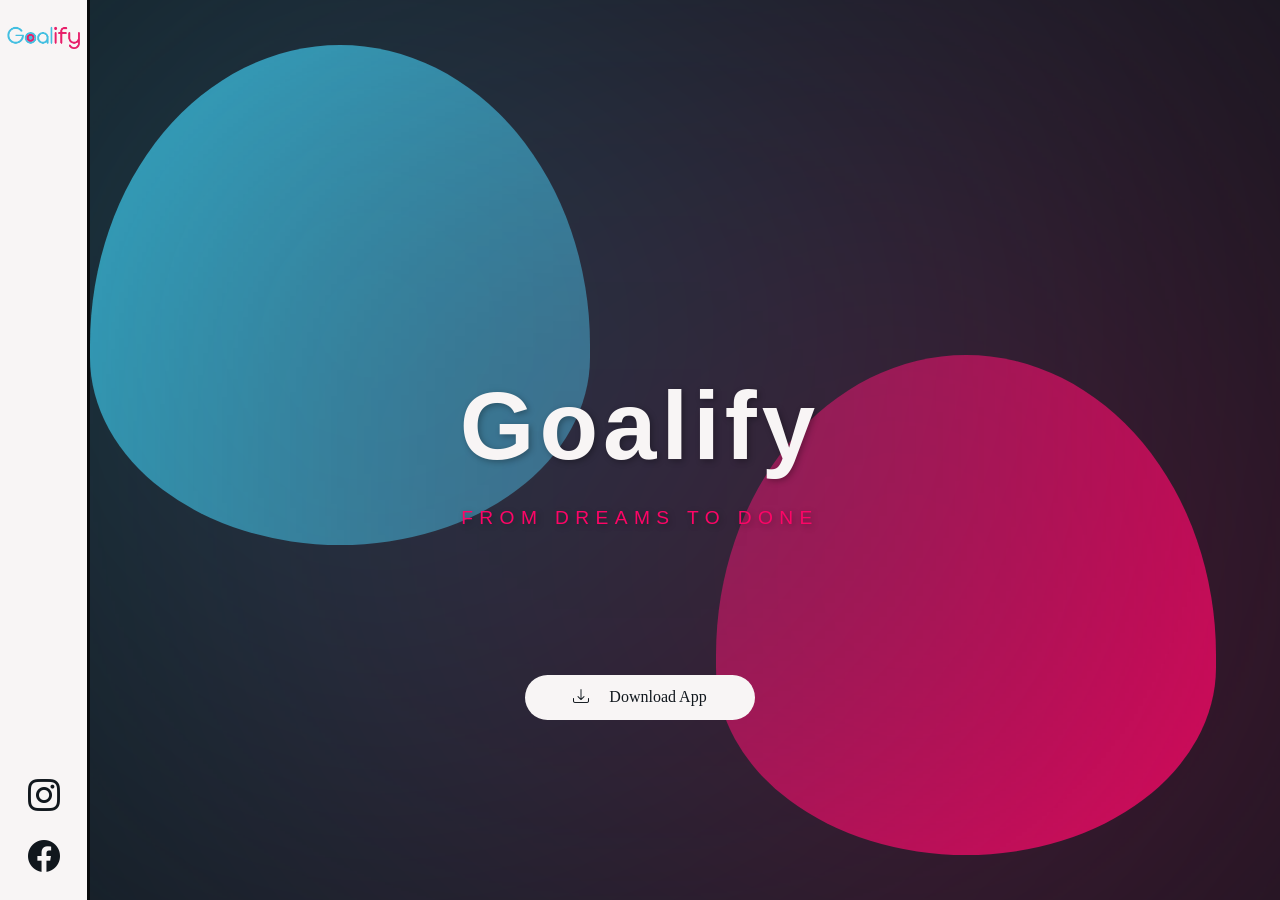
==== index.html @ 91bf8858 "first commit" ====
<!DOCTYPE html>
<html lang="en">

    <head>
        <meta charset="UTF-8">
        <meta name="viewport" content="width=device-width, initial-scale=1.0">
        <title>Goalify</title>

        <link rel="icon" href="assets/images/goalify.png" type="image/x-icon">
        <link rel="stylesheet" href="assets/css/root.css">
        <link rel="stylesheet" href="assets/css/carousel.css">
        <link rel="stylesheet" href="assets/css/custom.css">
        <link rel="stylesheet" href="assets/font/bootstrap-icons.css">
    </head>

    <body>

        <div class="sidebar">
            <i class="bi bi-layout-sidebar"></i>
            <div class="brand">
                <div class="brand-photo">
                    <img src="assets/images/goalify_.png" alt="">
                </div>
            </div>
            <div class="sm">
                <a href="https://www.instagram.com/hirwa.arakaza/" class="bi bi-instagram" title="Instagram"></a>
                <a href="https://www.facebook.com/arakaza.hirwa" class="bi bi-facebook" title="Facebook"></a>
            </div>
        </div>

        <div id="container-track" data-prev-percentage="0">
            <!-- presentation section -->
            <section class="section" id="pres-sect">
                <div class="fig_1"></div>
                <div class="fig_2"></div>
                <div class="blur-bg">
                    <div class="text-side">
                        <h1>Goalify</h1>
                        <p class="iam">From Dreams to Done</p>
                        <a href="assets/apk/Goalify 1.0.apk" class="download-btn"><i class="bi bi-download"></i> <span>Download App</span> </a>
                    </div>
                </div>
            </section>
            <!-- welcome section -->
            <section class="section" id="welcome-sect">
                <div class="text">
                    <p class="title">Welcome to</p>
                    <h1>Goal<span>ify</span></h1>
                    <p class="loc"></p>
                    <p class="desc">We're an award winning Bujumbura based digital agency, lovingly curating
                        Goalify for maximum impact. We help you to bring your goal from dreams to reality.</p>
                </div>
            </section>
            <!-- why section -->
            <section class="section" id="why-sect">
                <div class="text-side">
                    <p>Why</p>
                    <h1>Is <span>Best</span></h1>
                    <p class="desc">A wonderful serenity has taken possession of my entire soul, like these sweet
                        morning of spring which, I enjoy with my
                        whole heart.</p>
                </div>
                <div class="steps-container">
                    <div class="card" style="--clr:#f39f5a;">
                        <div class="box">
                            <div class="icon">
                                <div class="iconbox">
                                    <i class="bi bi-type"></i>
                                </div>
                            </div>
                            <div class="content">
                                <h3>Your Goal Name</h3>
                                <p>I focus on making designs that look good and are easy to use. <br>
                                    Understand the user's needs and gather inspiration. <br>
                                    User Testing: Get feedback to refine the design.
                                </p>
                            </div>
                        </div>
                    </div>
                    <div class="card" style="--clr:#ae445a;">
                        <div class="box">
                            <div class="icon">
                                <div class="iconbox">
                                    <i class="bi bi-star"></i>
                                </div>
                            </div>
                            <div class="content">
                                <h3>Prioritize</h3>
                                <p>
                                    I take designs and build them into working websites and apps.
                                    <br>Prepare the development environment and tools.
                                    Ensure everything works as expected across devices.
                                </p>
                            </div>
                        </div>
                    </div>
                    <div class="card" style="--clr: #451952;">
                        <div class="box">
                            <div class="icon">
                                <div class="iconbox">
                                    <i class="bi bi-grid"></i>
                                </div>
                            </div>
                            <div class="content">
                                <h3>Categorize</h3>
                                <p>I make sure everything works perfectly before we go live. <br>
                                    Check for any last-minute issues. <br>
                                    Make improvements based on user feedback.
                                </p>
                            </div>
                        </div>
                    </div>
                </div>
            </section>
            <!-- screenshots section -->
            <section class="section" id="screenshots">
                <div class="text-side">
                    <p>Previews</p>
                    <h1>Screenshots</h1>
                </div>
                <div class="carousel screenshots-carousel">
                    <div class="logos-slide">
                        <div class="img-block"><img src="assets/images/screen_2.png" alt=""></div>
                        <div class="img-block"><img src="assets/images/screen_1.png" alt=""></div>
                        <div class="img-block"><img src="assets/images/screen_add_new_goal.png" alt=""></div>
                        <div class="img-block"><img src="assets/images/screen_priority.png" alt=""></div>
                        <div class="img-block"><img src="assets/images/screen_category.png" alt=""></div>
                        <div class="img-block"><img src="assets/images/screen_.png" alt=""></div>
                        <div class="img-block"><img src="assets/images/screen_filter_by_priority.png" alt=""></div>
                        <div class="img-block"><img src="assets/images/screen_filter_by_priority_2.png" alt=""></div>
                    </div>
                    <div class="logos-slide">
                        <div class="img-block"><img src="assets/images/screen_2.png" alt=""></div>
                        <div class="img-block"><img src="assets/images/screen_1.png" alt=""></div>
                        <div class="img-block"><img src="assets/images/screen_add_new_goal.png" alt=""></div>
                        <div class="img-block"><img src="assets/images/screen_priority.png" alt=""></div>
                        <div class="img-block"><img src="assets/images/screen_category.png" alt=""></div>
                        <div class="img-block"><img src="assets/images/screen_.png" alt=""></div>
                        <div class="img-block"><img src="assets/images/screen_filter_by_priority.png" alt=""></div>
                        <div class="img-block"><img src="assets/images/screen_filter_by_priority_2.png" alt=""></div>
                    </div>
                </div>
            </section>
            <!-- selected work section
            <section class="section" id="selected-work-sect">
                <div class="text-side">
                    <p>Selected works</p>
                    <h1>Check My <span>Portfolio</span></h1>
                </div>
                <div class="projects-container">
                    <div class="card">
                        <div class="brand-logo">
                            <img src="assets/images/logo.png" alt="">
                        </div>
                        <div class="cardImg">
                            <img src="assets/images/utwatuzo_3.png" alt="">
                        </div>
                        <div class="tag">
                            <a class="button" href="https://utwatuzo-app.vercel.app/">
                                <i class="bi bi-globe"></i> Visit website <i class="bi bi-box-arrow-up-right"></i>
                            </a>
                        </div>
                        <div class="csh csh1"></div>
                        <div class="csh csh2"></div>
                        <div class="curve_one"></div>
                        <div class="curve_two"></div>
                    </div>
                    <div class="card">
                        <div class="brand-logo">
                            <img src="assets/images/iryubi.png" alt="">
                        </div>
                        <div class="cardImg">
                            <img src="assets/images/_iryubi.jpeg" alt="">
                        </div>
                        <div class="tag">
                            <a class="button close">
                                <i class="bi bi-globe"></i> Visit website<i class="bi bi-box-arrow-up-right"></i>
                            </a>
                        </div>
                        <div class="csh csh1"></div>
                        <div class="csh csh2"></div>
                        <div class="curve_one"></div>
                        <div class="curve_two"></div>
                    </div>
                </div>
            </section> -->
        </div>

        <section id="contact-sect">
            <div class="text-side">
                <h1><span>Connect</span><br> with <br> <span>Us</span></h1>
                <p>Call between 9:00 AM, and 8:00 PM, Monday through Friday</p>
            </div>
            <div class="choices">
                <div class="card">
                    <i class="bi bi-telephone"></i>
                    <h3>Call Us</h3>
                    <p>
                        <a href="tel:+2562523167">+257 62 52 31 67</a>
                    </p>
                </div>
                <div class="card">
                    <i class="bi bi-envelope"></i>
                    <h3>E-mail Us</h3>
                    <p>
                        <a href="mailto:mygoalson@goalify.com">help@goalify.com</a>
                    </p>
                </div>
            </div>
            <img src="assets/images/.png" alt="">
        </section>
    </body>

    <script src="assets/js/script.js"></script>

</html>
---- assets/css/root.css ----
*,
*::after,
*::before {
    box-sizing: border-box;
}

* {
    margin: 0;
    padding: 0;
}

:root {
    --white: rgb(248, 245, 245);
    --gray: rgb(140, 151, 154);
    --border-clr: rgb(7, 10, 12);

    --shadow: 2px 2px 6px rgba(0, 0, 0, 0.286);

    --brand-red: #FD0566;
    --brand-bleu: #39C6E7;
    --brand-background: #11171D;
    --shadow-2: 4px -3px 9px rgba(1, 16, 24, 0.08),
        0px 3px 9px rgba(1, 16, 24, 0.08);
}

/* scrollbar */
::-webkit-scrollbar-track {
    background-color: var(--hover);
    margin: 2px;
    border-radius: .5rem;
}

::-webkit-scrollbar {
    width: .6rem;
}

::-webkit-scrollbar-thumb {
    background: var(--secondary);
    transition: all .5s ease;
    border-radius: 50px;
}

::-webkit-scrollbar-thumb:hover {
    background: var(--primary);
}
---- assets/css/carousel.css ----
.carousel {
    gap: 1rem;
    padding: 1rem 0;
    display: flex;
    overflow: hidden;
    position: relative;


    &:hover .logos-slide {
        animation-play-state: paused;
    }

    &::before,
    &::after {
        position: absolute;
        top: 0;
        width: 100px;
        height: 100%;
        content: "";
        z-index: 2;
    }

    &::before {
        left: 0;
        background: linear-gradient(to left, rgba(255, 255, 255, 0), 85%, #fff);
    }

    &::after {
        right: 0;
        background: linear-gradient(to right, rgba(255, 255, 255, 0), 85%, #fff);
    }

    .logos-slide {
        display: flex;
        gap: 1rem;
        animation: scroll-left 30s linear infinite;

        .img-block {
            display: flex;
            align-items: center;
            justify-content: center;
            width: 250px;
            height: 450px;

            >img { 
                height: 100%;
                object-fit: contain;
            }

        }
    }
}
---- assets/css/custom.css ----
body {
    width: 100vw;
    height: 100vh;
    margin: 0;
    overflow: hidden;
    background-image: url("../images/bg.png");
    background-repeat: no-repeat;
    background-position: center;
    background-size: cover;
    background-color: var(--brand-background);
    user-select: none;
    position: relative;
}

.sidebar {
    position: absolute;
    top: 0;
    left: 0;
    width: 90px;
    height: 100vh;
    display: flex;
    flex-direction: column;
    justify-content: space-between;
    align-items: center;
    background: var(--white);
    color: var(--brand-background);
    border-right: 3px solid #08090b;
    z-index: 1000;
    transform: translateX(-100%);
    transition: transform 0.3s ease-in-out;
    gap: 1rem;
    padding-block: 1.5rem;

    .bi {
        color: var(--background);
        font-size: 1.5rem;
        cursor: pointer;
    }

    .bi-layout-sidebar {
        background-color: var(--background);
        color: var(--white);
        border-radius: 50%;
        padding: .5rem;
        width: 50px;
        height: 50px;
        display: flex;
        align-items: center;
        justify-content: center;
        -webkit-text-stroke-width: 1px;
        transition: .5s ease;

        &:hover {
            color: var(--brand-red);
        }

        display: none;
    }

    .brand {
        width: 90px;
        padding: 0rem .5rem;

        .brand-photo {
            width: 100%;

            img {
                width: 100%;
            }
        }
    }

    .sm {
        display: flex;
        flex-wrap: wrap;
        height: auto;
        justify-content: center;
        align-items: center;
        gap: 1.5rem;

        .bi {
            font-size: 2rem;
            cursor: pointer;
            transition: .5s ease;

            &:hover {
                color: var(--brand-red);
            }
        }
    }
}

.sidebar.visible {
    transform: translateX(0);
}

#container-track {
    display: flex;
    flex-direction: row;
    align-items: center;
    position: absolute;
    left: 0px;
    top: 50%;
    transform: translate(0%, -50%);
    transition: transform 1.2s ease;
    z-index: 100;
    box-shadow: var(--shadow);


    .section {
        display: flex;
        align-items: stretch;
        justify-content: center;
        transition: transform 1s ease;
        color: var(--white);
        width: 100vw;
        height: 100vh;
    }

    #pres-sect {
        position: relative;
        background: var(--brand-background);
        display: flex;
        align-items: center;

        .fig_1 {
            position: absolute;
            top: 5%;
            left: 7%;
            width: 500px;
            height: 500px;
            background: var(--brand-bleu);
            border-radius: 100% / 120% 120% 75% 75%;

            @media (max-width:768px) {
                top: 0%;
                left: 0%;
                width: 350px;
                height: 350px;
            }
        }

        .fig_2 {
            position: absolute;
            bottom: 5%;
            right: 5%;
            width: 500px;
            height: 500px;
            background: var(--brand-red);
            border-radius: 100% / 120% 120% 75% 75%;

            @media (max-width:768px) {
                bottom: 0%;
                right: 0%;
                width: 350px;
                height: 350px
            }
        }

        .blur-bg {
            display: flex;
            z-index: 10;
            position: relative;
            align-items: center;
            width: 100%;
            height: 100vh;
            backdrop-filter: blur(350px);
            z-index: 100;

            .text-side {
                position: relative;
                width: 100%;
                height: 100vh;
                display: flex;
                flex-direction: column;
                align-items: center;
                justify-content: center;

                >h1 {
                    color: var(--white);
                    font-family: "Bebas Neue", sans-serif;
                    font-size: clamp(3rem, 6rem, 8rem);
                    text-shadow: var(--shadow);
                    letter-spacing: 5px;
                    animation: show-text 2s forwards;
                    overflow: hidden;
                }

                >p {
                    font-family: "Consolas", sans-serif;
                    text-transform: uppercase;
                    font-size: clamp(.5rem, 1.2rem, 1.5rem);
                }

                >.iam {
                    text-shadow: var(--shadow);
                    margin-top: 1rem;
                    color: var(--brand-red);
                    letter-spacing: .4rem;
                }

                .download-btn {
                    all: unset;
                    font-family: "Poppins";
                    position: absolute;
                    bottom: 20%;
                    border-radius: 50px;
                    padding: 0.85rem 3rem;
                    background: var(--white);
                    color: var(--brand-background);
                    cursor: pointer;
                    transition: background .5s ease;

                    &:hover {
                        background: var(--brand-background);
                        color: var(--white);
                    }

                    span {
                        margin-left: 1rem;
                    }
                }
            }
        }
    }

    #welcome-sect {
        width: 75vw;
        background-color: var(--brand-background);
        justify-content: center;

        .text {
            width: 70%;
            display: flex;
            flex-direction: column;
            justify-content: center;
            align-items: end;
            text-align: end;
            gap: 2rem;


            >h1 {
                font-size: clamp(2.5rem, 6rem, 8rem);
                letter-spacing: 5px;
                font-family: "Consolas", sans-serif;
                text-shadow: var(--shadow);
                color: var(--brand-bleu);

                span {
                    color: var(--brand-red);
                }
            }

            >p {
                letter-spacing: .5rem;
                font-family: "Consolas", sans-serif;
                text-transform: uppercase;
                font-weight: bold;
            }

            .loc {
                color: var(--brand-red);
                letter-spacing: .73rem;
            }

            .desc {
                width: 80%;
                text-align: justify;
                letter-spacing: 5px;
                color: var(--gray);
            }
        }
    }

    #why-sect {
        background: var(--white);
        color: var(--brand-background);
        width: 150vw;
        justify-content: inherit;
        align-items: inherit;
        padding-inline-start: 8rem;

        .text-side {
            width: 40%;
            display: flex;
            flex-direction: column;
            justify-content: center;
            text-align: end;
            gap: 3rem;
            font-family: "Consolas", sans-serif;

            >p {
                text-transform: uppercase;
                letter-spacing: .5rem;
                font-weight: bold;
            }

            >h1 {
                font-size: 6rem;
                text-shadow: var(--shadow);

                span {
                    color: var(--brand-red);
                }
            }

            >.desc {
                color: var(--gray);
                text-align: justify;
                font-size: 1rem;
            }
        }

        .steps-container {
            width: 100%;
            flex-grow: 1;
            display: flex;
            justify-content: center;
            align-items: center;
            flex-wrap: wrap;
            gap: 5rem;

            .card {
                position: relative;
                width: 300px;
                height: 400px;
                background: var(--clr);
                display: flex;
                flex-direction: column;
                justify-content: space-between;
                gap: 1rem;
                border-radius: 20px;
                border-top-left-radius: 70px;
                overflow: hidden;

                .box {
                    position: absolute;
                    inset: 10px;
                    background: var(--white);
                    border-radius: 10px;

                    .icon {
                        position: absolute;
                        width: 140px;
                        height: 140px;
                        background: var(--clr);
                        border-bottom-right-radius: 50%;
                        top: -10px;
                        left: -10px;

                        &::before,
                        &::after {
                            background-color: transparent;
                            position: absolute;
                            content: "";
                            border-top-left-radius: 30px;
                            box-shadow: -6px -6px 0 4px var(--clr);
                        }

                        &::before {
                            bottom: -30px;
                            left: 10px;
                            width: 30px;
                            height: 30px;
                        }

                        &::after {
                            top: 10px;
                            right: -30px;
                            width: 30px;
                            height: 30px;
                        }

                        .iconbox {
                            position: absolute;
                            inset: 10px;
                            background: var(--white);
                            border-radius: 50%;
                            border-top-right-radius: 10px;
                            border-bottom-left-radius: 10px;
                            display: flex;
                            justify-content: center;
                            align-items: center;
                            font-weight: 600;

                            .bi {
                                transition: .5s;
                                font-size: 4rem;
                                color: var(--clr);
                                -webkit-text-stroke-width: 2px;
                            }
                        }
                    }

                    .content {
                        position: absolute;
                        top: 130px;
                        padding: 20px;
                        text-align: center;
                        font-family: "Consolas", sans-serif;

                        h3 {
                            color: var(--clr);
                            font-size: 24px;
                            text-transform: uppercase;
                            letter-spacing: 0.12rem;
                        }

                        p {
                            color: var(--clr);
                            font-size: 14px;
                            opacity: .75;
                            margin-bottom: 10px;
                            text-transform: uppercase;
                        }
                    }
                }

                &:nth-child(1) {
                    animation: up 1.5s;
                }

                &:nth-child(2) {
                    animation: up 2s;
                }

                &:nth-child(3) {
                    animation: up 2.5s;
                }
            }
        }
    }

    #selected-work-sect {
        background: var(--brand-background);
        width: 110vw;
        padding-inline: 8rem;
        gap: 5rem;

        .text-side {
            display: flex;
            flex-direction: column;
            justify-content: center;
            align-items: start;
            width: 40%;
            gap: 3rem;

            >h1 {
                font-size: 5rem;
                letter-spacing: 5px;
                font-family: "Consolas", sans-serif;
                text-shadow: var(--shadow);

                span {
                    color: var(--brand-red);
                }
            }

            >p {
                letter-spacing: .5rem;
                font-family: "Consolas", sans-serif;
                text-transform: uppercase;
                font-size: 1.2rem;
            }
        }

        .projects-container {
            flex-grow: 1;
            width: 60%;
            display: flex;
            flex-wrap: nowrap;
            padding: 1.25rem;
            justify-content: center;
            align-items: center;
            gap: 2rem;

            .card {
                position: relative;

                .brand-logo {
                    position: absolute;
                    top: 3%;
                    right: 3%;
                    border: 5px solid var(--border-clr);
                    background: var(--white);
                    border-radius: 50%;
                    width: 5rem;
                    height: 5rem;
                    z-index: 10000;
                    overflow: hidden;
                    padding: .5rem;

                    img {
                        width: 100%;
                        height: 100%;
                        object-fit: cover;
                    }
                }

                .cardImg {
                    position: relative;
                    width: 25rem;
                    height: 25rem;
                    border-radius: 1.5rem;
                    border: 0.5rem solid var(--border-clr);
                    overflow: hidden;

                    img {
                        width: 100%;
                        height: 100%;
                        object-fit: cover;
                    }
                }

                .tag {
                    position: absolute;
                    right: 0;
                    bottom: -0.5px;
                    width: 12.5rem;
                    height: 3.75rem;
                    display: flex;
                    justify-content: center;
                    align-items: center;
                    background-color: var(--background);
                    color: var(--white);
                    border-top: 0.5rem solid var(--border-clr);
                    border-left: 0.5rem solid var(--border-clr);
                    border-radius: 1.25rem 0 0 0;
                    padding: .35rem .3rem;
                    font-size: 18px;

                    &::before,
                    &::after {
                        position: absolute;
                        content: "";
                        background: transparent;
                        border-bottom-right-radius: 1.95rem;
                    }

                    &::after {
                        border-bottom-right-radius: 100%;
                        width: 1.80rem;
                        height: 1.80rem;
                        top: -1.76rem;
                        right: -0.8px;
                        box-shadow: 0.390rem 0.390rem var(--background);
                    }

                    &::before {
                        width: 1.325rem;
                        height: 1.325rem;
                        top: -1.81rem;
                        right: 0.49rem;
                        box-shadow: 0.175rem 0.175rem var(--border-clr);
                    }

                    >.button {
                        all: unset;
                        font-family: "Poppins";
                        width: 100%;
                        display: flex;
                        align-items: center;
                        justify-content: space-between;
                        gap: .5rem;
                        font-size: 14px;
                        padding: .6rem 1rem;
                        background: var(--border-clr);
                        border-radius: .5rem;
                        z-index: 110;
                        cursor: pointer;
                        transition: all .5s ease;

                        &:hover {
                            color: var(--brand-red);
                            transform: scale(0.99);
                        }
                    }

                    >.close {
                        cursor: not-allowed;
                        color: var(--gray);

                        &:hover {
                            color: var(--gray);
                            transform: scale(1);
                        }
                    }
                }

                .curve_one,
                .curve_two {
                    content: "";
                    position: absolute;
                    background: transparent;
                }

                .curve_one {
                    width: 1.50rem;
                    height: 1.50rem;
                    left: 46%;
                    bottom: 0rem;
                    border-bottom-right-radius: 80%;
                    box-shadow: .375rem .375rem var(--background);
                }

                .curve_two {
                    width: 1.50rem;
                    height: 1.50rem;
                    left: 44%;
                    bottom: 0.5rem;
                    border-bottom-right-radius: 60%;
                    box-shadow: .375rem .375rem var(--border-clr);
                }

                .csh {
                    position: absolute;
                    width: .5rem;
                    height: .5rem;
                    background: var(--border-clr);
                }

                .csh1 {
                    background: var(--border-clr);
                    bottom: 3.67rem;
                    right: 8px;
                    clip-path: polygon(100% 0, 100% 100%, 0 100%);
                }

                .csh2 {
                    background: var(--background);
                    bottom: 3.04rem;
                    right: -1px;
                    clip-path: polygon(100% 0, 100% 100%, 0 100%);
                }
            }
        }
    }

    #screenshots {
        width: 105vw;
        background: var(--brand-background);
        align-items: center;
        padding-inline: 8rem;
        gap: 3rem;

        .text-side {
            width: 40%;
            display: flex;
            flex-direction: column;
            justify-content: center;
            gap: 3rem;
            font-family: "Consolas", sans-serif;

            >p {
                text-transform: uppercase;
                letter-spacing: .5rem;
                font-weight: bold;
            }

            >h1 {
                font-size: 5rem;
                text-shadow: var(--shadow);

                span {
                    color: var(--brand-red);
                }
            }
        }

        .screenshots-carousel {

            &::before {
                background: linear-gradient(to left, rgba(255, 255, 255, 0), 85%, var(--brand-background));
            }

            &::after {
                background: linear-gradient(to right, rgba(255, 255, 255, 0), 85%, var(--brand-background));
            }

            .logos-slide {
                display: flex;
                gap: 1rem;
                animation: scroll-left 30s linear infinite;

                .img-block {
                    background: var(--brand-background);
                }
            }
        }
    }

    #partners {
        align-items: center;
        gap: 3rem;
        background: var(--white);
        color: var(--brand-background);
        padding-inline: 5rem;

        .text-side {
            width: 40%;
            display: flex;
            flex-direction: column;
            justify-content: center;
            gap: 3rem;
            font-family: "Consolas", sans-serif;

            >p {
                text-transform: uppercase;
                letter-spacing: .5rem;
                font-weight: bold;
            }

            >h1 {
                font-size: 5rem;
                text-shadow: var(--shadow);

                span {
                    color: var(--brand-red);
                }
            }
        }

        .partners-carousel {
            &::before {
                background: linear-gradient(to left, rgba(255, 255, 255, 0), 85%, var(--white));
            }

            &::after {
                background: linear-gradient(to right, rgba(255, 255, 255, 0), 85%, var(--white));
            }

            .logos-slide {
                .img-block {
                    background: var(--white);
                    border: 1px solid var(--gray);
                }
            }
        }
    }
}

#contact-sect {
    position: relative;
    color: var(--white);
    height: 100vh;
    display: flex;
    flex-direction: row;
    align-items: center;
    font-family: "Consolas", sans-serif;
    padding-inline: 8rem;

    .text-side {
        width: 53%;

        h1 {
            font-size: 6rem;
            text-shadow: var(--shadow);

            span {
                color: var(--brand-red);
            }
        }

        p {
            text-transform: uppercase;
            letter-spacing: .5rem;
            color: var(--gray);
            text-shadow: var(--shadow);
        }
    }

    .choices {
        display: flex;
        flex-direction: column;
        gap: 2rem;

        .card {
            background: var(--brand-background);
            border-radius: 1rem;
            width: 300px;
            height: 300px;
            display: flex;
            align-items: center;
            flex-direction: column;
            justify-content: center;
            font-weight: 600;
            gap: 1rem;
            transition: 1s;
            cursor: pointer;

            .bi {
                transition: .5s;
                font-size: 4rem;
                -webkit-text-stroke-width: 2px;
            }

            >h3 {
                text-transform: uppercase;
            }

            >p {
                a {
                    text-decoration: none;
                    transition: .5s;
                    color: var(--brand-red);
                }
            }

            &:hover {
                transform: translateY(-5%);
                box-shadow: .5rem .5rem 0 var(--brand-red);
            }

        }
    }

    img {
        position: absolute;
        right: -18%;
        object-fit: cover;
        object-position: end;
        height: 100%;
        z-index: -1;
    }
}

@keyframes show-text {
    from {
        height: 0px;
    }

    to {
        height: 120px;
    }
}

@keyframes up {
    from {
        transform: translateY(50%);
    }

    to {
        transform: translateY(0);
    }
}

@keyframes scroll-left {
    0% {
        transform: translateX(0%);
    }

    100% {
        transform: translateX(-100%);
    }
}

@media (max-width: 768px) {
    .sidebar {
        position: absolute;
        top: 0;
        left: inherit;
        width: 100%;
        height: 90px;
        flex-direction: row;
        transform: translateX(inherit);
        transform: translateY(0%);
        border-right: none;
        border-bottom: 3px solid #08090b;
        padding-inline: 2rem;

        .brand {
            width: 150px;

            .brand-photo {
                width: 100%;

                img {
                    width: 100%;
                }
            }
        }
    }

    .sidebar.visible {
        transform: translateX(inherit);
        transform: translateY(0%);
    }

    #container-track {
        padding-block-start: 90px;
        padding-inline: 1rem;
        flex-direction: column;
        top: 0;
        left: 50%;
        transform: translate(-50%, 0%);

        .section {
            width: 100vw;
            height: 100vh;
        }

        #pres-sect {
            height: calc(100vh - 90px);
            flex-direction: column;

            .blur-bg {

                .text-side {
                    width: 100%;
                    z-index: 1;
                    padding-inline-start: 1rem;
                    text-align: start;

                    >h1 {
                        font-size: 5rem;
                    }

                    >.iam {
                        margin-top: .5rem;
                        letter-spacing: .18rem;
                    }

                }
            }
        }

        #welcome-sect {
            width: 100%;

            .text {
                width: 80%;
                align-items: center;
                text-align: center;

                >p {
                    font-size: .8rem;
                }

                >.loc {
                    font-size: .5rem;
                    letter-spacing: .7rem;
                }

                .desc {
                    width: 80%;
                }
            }
        }

        #why-sect {
            flex-direction: column;
            padding-inline-start: 1rem;
            padding-inline-end: 1rem;
            padding-block: 3rem;
            height: 100%;
            overflow: hidden;

            .text-side {
                width: 100%;
                display: flex;
                text-align: center;

                >p {
                    letter-spacing: .3rem;
                    font-weight: bold;
                }

                >h1 {
                    font-size: 3rem;
                }

                >.desc {
                    display: block;
                    margin: auto;
                    width: 65%;
                    font-size: 13px;
                }
            }

            .steps-container {
                flex-direction: column;
                flex-wrap: wrap;
                gap: 3rem;
                margin-top: 2rem;

                .card {
                    width: 380px;
                }
            }
        }

        #selected-work-sect {
            padding-inline: 1rem;
            flex-direction: column;
            padding-block: 3rem;
            height: 100%;

            .text-side {
                width: 100%;
                text-align: center;

                >h1 {
                    font-size: 3rem;
                }

                >p {
                    letter-spacing: .3rem;
                    font-size: 1rem;
                }
            }

            .projects-container {
                flex-direction: column;
            }
        }

        #screenshots {
            width: 100vh;
            flex-direction: column;
            padding-inline: 1rem;
            gap: 3rem;

            .text-side {
                width: 100%;
                text-align: center;

                >h1 {
                    font-size: 3rem;
                }

                >p {
                    letter-spacing: .3rem;
                    font-size: 1rem;
                }
            }
        }
    }

    #contact-sect {
        flex-direction: column;
        justify-content: center;
        padding-inline: 1rem;
        padding-block: 5rem;
        gap: 2rem;

        .text-side {
            width: 100%;
            text-align: center;

            h1 {
                font-size: 3rem;
                text-shadow: 2px 2px 6px #070a0c5f;
            }

            p {
                letter-spacing: .3rem;
                text-shadow: 2px 2px 6px #070a0c5f;
            }
        }

        .choices {
            flex-direction: row;
            gap: 2rem;

            .card {
                width: 200px;
                height: 200px;
                

                .bi {
                    font-size: 2.5rem;
                    -webkit-text-stroke-width: 2px;
                }

                h3 {
                    font-size: 16px;
                    text-transform: uppercase;
                }

                p {
                    a {
                        font-size: 12px;
                    }
                }

            }
        }

        img {
            position: absolute;
            right: -57%;
            z-index: -1;
        }
    }
}
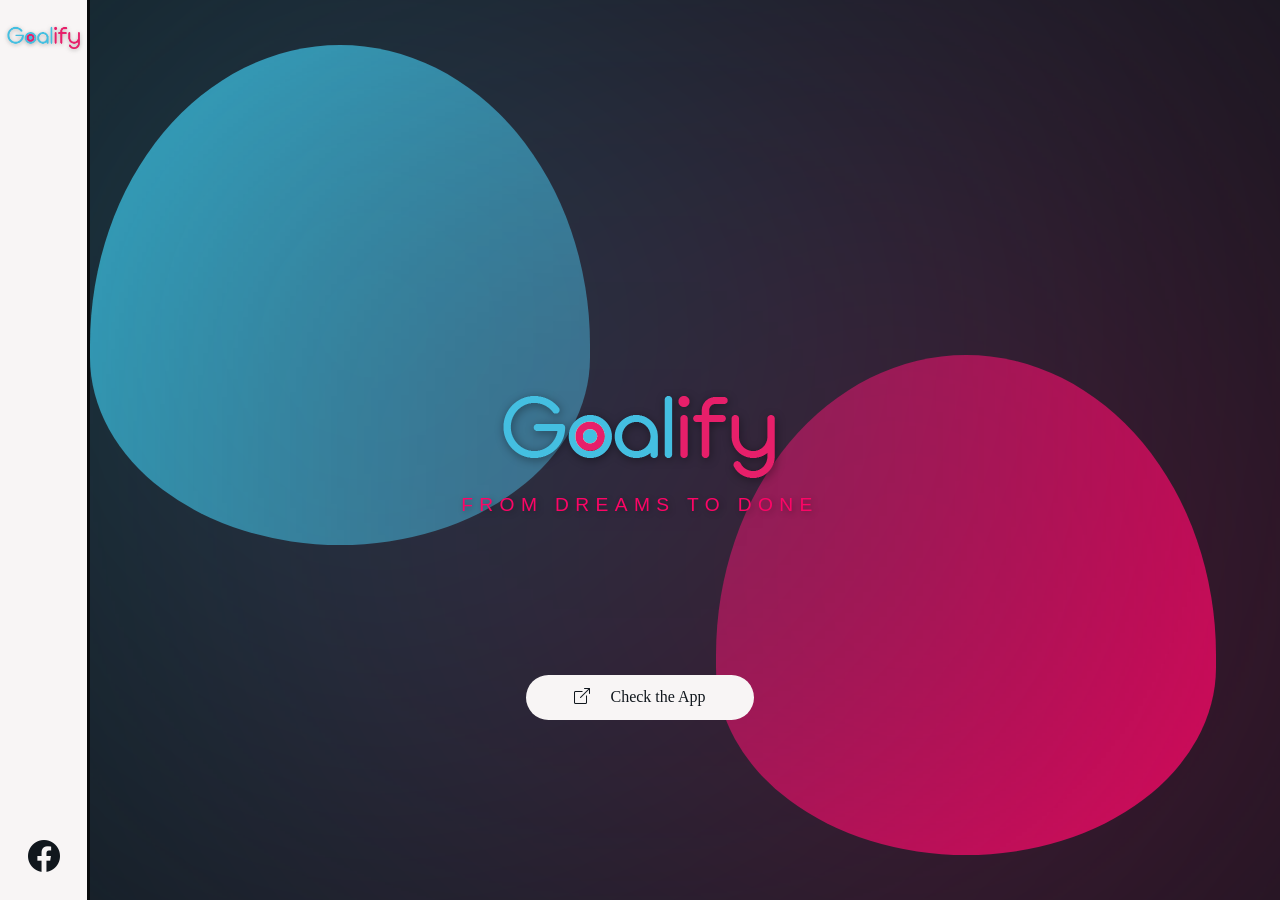
==== commit d972f12b: "check btn" ====
--- a/index.html
+++ b/index.html
@@ -4,7 +4,7 @@
     <head>
         <meta charset="UTF-8">
         <meta name="viewport" content="width=device-width, initial-scale=1.0">
-        <title>Goalify</title>
+        <title>Goalify | Landing Page</title>
 
         <link rel="icon" href="assets/images/goalify.png" type="image/x-icon">
         <link rel="stylesheet" href="assets/css/root.css">
@@ -23,8 +23,8 @@
                 </div>
             </div>
             <div class="sm">
-                <a href="https://www.instagram.com/hirwa.arakaza/" class="bi bi-instagram" title="Instagram"></a>
-                <a href="https://www.facebook.com/arakaza.hirwa" class="bi bi-facebook" title="Facebook"></a>
+                <!-- <a href="https://www.instagram.com/hirwa.arakaza/" class="bi bi-instagram" title="Instagram"></a> -->
+                <a href="https://www.facebook.com/goalify" class="bi bi-facebook" title="Facebook"></a>
             </div>
         </div>
 
@@ -35,12 +35,16 @@
                 <div class="fig_2"></div>
                 <div class="blur-bg">
                     <div class="text-side">
-                        <h1>Goalify</h1>
+                        <img src="./assets/images/goalify_.png" class="brand-logo" alt="brand logo">
+                        <!-- <h1>Goalify</h1> -->
                         <p class="iam">From Dreams to Done</p>
-                        <a href="assets/apk/Goalify 1.0.apk" class="download-btn"><i class="bi bi-download"></i> <span>Download App</span> </a>
-                    </div>
-                </div>
-            </section>
+                        <a href="https://www.mygoalify.vercel.app" target="_blank" class="download-btn"><i
+                                class="bi bi-box-arrow-up-right"></i>
+                            <span>Check the App</span> </a>
+                    </div>
+                </div>
+            </section>
+
             <!-- welcome section -->
             <section class="section" id="welcome-sect">
                 <div class="text">
@@ -51,6 +55,7 @@
                         Goalify for maximum impact. We help you to bring your goal from dreams to reality.</p>
                 </div>
             </section>
+
             <!-- why section -->
             <section class="section" id="why-sect">
                 <div class="text-side">
@@ -112,6 +117,7 @@
                     </div>
                 </div>
             </section>
+
             <!-- screenshots section -->
             <section class="section" id="screenshots">
                 <div class="text-side">
@@ -141,6 +147,7 @@
                     </div>
                 </div>
             </section>
+
             <!-- selected work section
             <section class="section" id="selected-work-sect">
                 <div class="text-side">
@@ -189,7 +196,7 @@
         <section id="contact-sect">
             <div class="text-side">
                 <h1><span>Connect</span><br> with <br> <span>Us</span></h1>
-                <p>Call between 9:00 AM, and 8:00 PM, Monday through Friday</p>
+                <!-- <p>Call between 9:00 AM, and 8:00 PM, Monday through Friday</p> -->
             </div>
             <div class="choices">
                 <div class="card">
@@ -203,7 +210,8 @@
                     <i class="bi bi-envelope"></i>
                     <h3>E-mail Us</h3>
                     <p>
-                        <a href="mailto:mygoalson@goalify.com">help@goalify.com</a>
+                        <!-- <a href="mailto:mygoalson@goalify.com">help@goalify.com</a> -->
+                        <a href="mailto:arakazabenitresor@gmail.com">arakazabenitresor@gmail.com</a>
                     </p>
                 </div>
             </div>
--- a/assets/css/custom.css
+++ b/assets/css/custom.css
@@ -66,6 +66,7 @@
 
             img {
                 width: 100%;
+                filter: drop-shadow(0px 1px 2px rgba(58, 58, 58, 0.373));
             }
         }
     }
@@ -199,6 +200,10 @@
                     letter-spacing: .4rem;
                 }
 
+                .brand-logo {
+                    filter: drop-shadow(1px 2px 5px rgba(0, 0, 0, 0.384));
+                }
+
                 .download-btn {
                     all: unset;
                     font-family: "Poppins";
@@ -240,7 +245,7 @@
 
 
             >h1 {
-                font-size: clamp(2.5rem, 6rem, 8rem);
+                font-size: clamp(2.5rem, 5rem, 8rem);
                 letter-spacing: 5px;
                 font-family: "Consolas", sans-serif;
                 text-shadow: var(--shadow);
@@ -928,7 +933,7 @@
             width: 100%;
 
             .text {
-                width: 80%;
+                width: 60%;
                 align-items: center;
                 text-align: center;
 
@@ -942,7 +947,7 @@
                 }
 
                 .desc {
-                    width: 80%;
+                    width: 75%;
                 }
             }
         }
@@ -984,7 +989,7 @@
                 margin-top: 2rem;
 
                 .card {
-                    width: 380px;
+                    width: 360px;
                 }
             }
         }
@@ -1059,13 +1064,13 @@
         }
 
         .choices {
-            flex-direction: row;
-            gap: 2rem;
+            flex-direction: column;
+            gap: 1rem;
 
             .card {
                 width: 200px;
                 height: 200px;
-                
+
 
                 .bi {
                     font-size: 2.5rem;
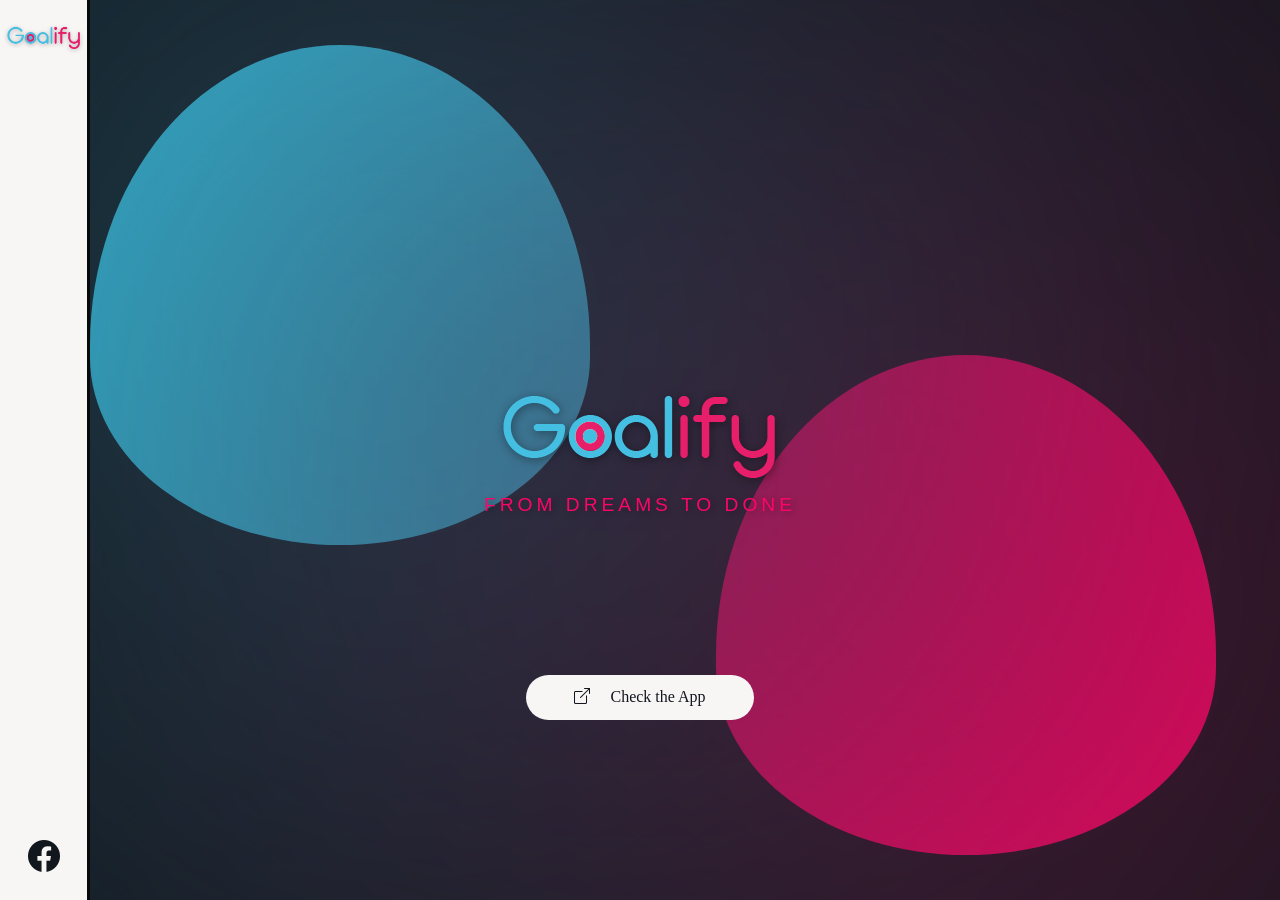
==== commit e5bd617e: "link corrected" ====
--- a/index.html
+++ b/index.html
@@ -38,7 +38,7 @@
                         <img src="./assets/images/goalify_.png" class="brand-logo" alt="brand logo">
                         <!-- <h1>Goalify</h1> -->
                         <p class="iam">From Dreams to Done</p>
-                        <a href="https://www.mygoalify.vercel.app" target="_blank" class="download-btn"><i
+                        <a href="https://mygoalify.vercel.app/" target="_blank" class="download-btn"><i
                                 class="bi bi-box-arrow-up-right"></i>
                             <span>Check the App</span> </a>
                     </div>
--- a/assets/css/custom.css
+++ b/assets/css/custom.css
@@ -197,7 +197,7 @@
                     text-shadow: var(--shadow);
                     margin-top: 1rem;
                     color: var(--brand-red);
-                    letter-spacing: .4rem;
+                    letter-spacing: .25rem;
                 }
 
                 .brand-logo {
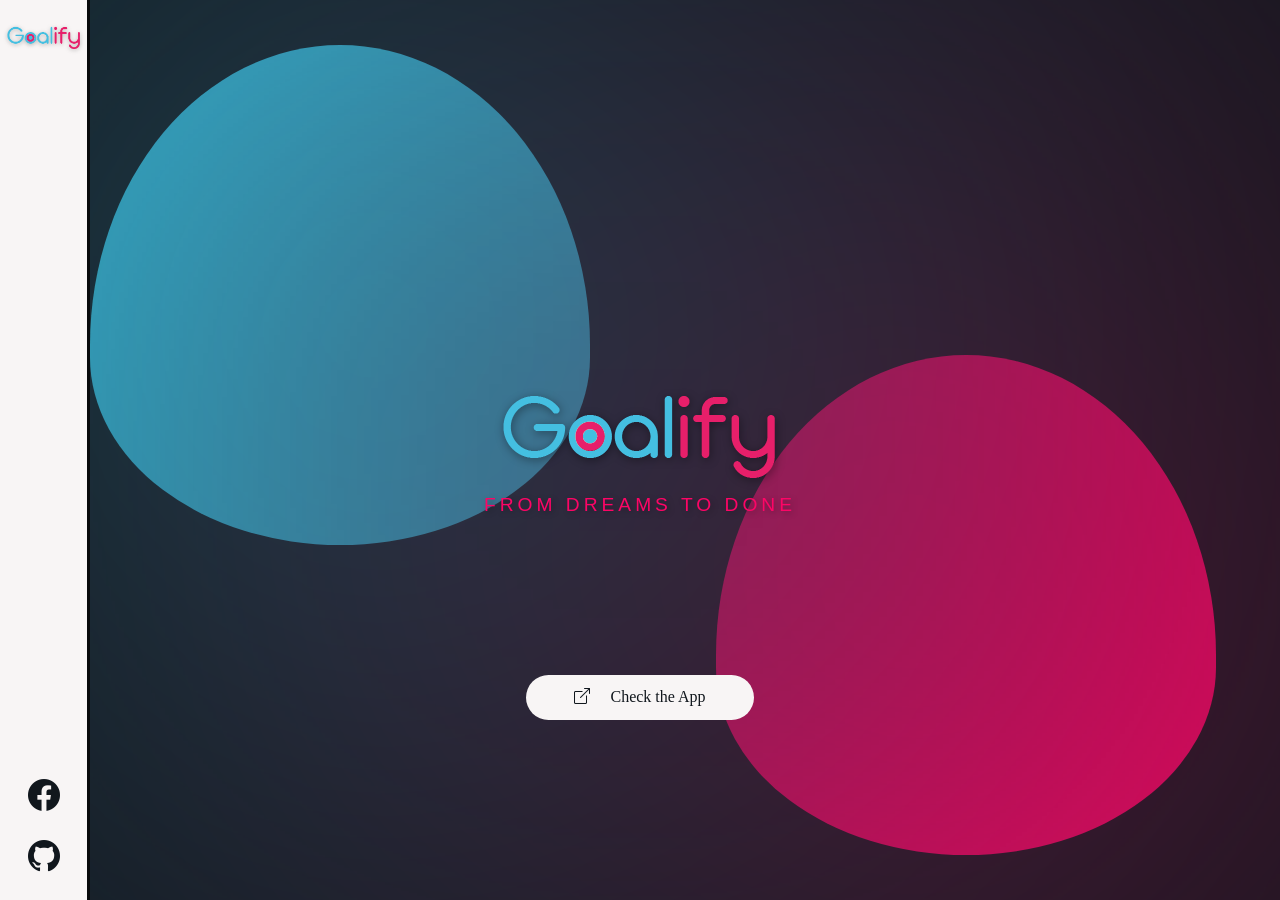
==== commit ea13645b: "add github link" ====
--- a/index.html
+++ b/index.html
@@ -23,8 +23,8 @@
                 </div>
             </div>
             <div class="sm">
-                <!-- <a href="https://www.instagram.com/hirwa.arakaza/" class="bi bi-instagram" title="Instagram"></a> -->
                 <a href="https://www.facebook.com/goalify" class="bi bi-facebook" title="Facebook"></a>
+                <a href="https://github.com/ArakazaBeni0023" class="bi bi-github" title="Github"></a>
             </div>
         </div>
 
@@ -51,8 +51,9 @@
                     <p class="title">Welcome to</p>
                     <h1>Goal<span>ify</span></h1>
                     <p class="loc"></p>
-                    <p class="desc">We're an award winning Bujumbura based digital agency, lovingly curating
-                        Goalify for maximum impact. We help you to bring your goal from dreams to reality.</p>
+                    <p class="desc">the app designed to help you turn your dreams into concrete goals. We support you
+                        every step of the
+                        way to achieve your aspirations and maximize your impact.</p>
                 </div>
             </section>
 
@@ -61,12 +62,14 @@
                 <div class="text-side">
                     <p>Why</p>
                     <h1>Is <span>Best</span></h1>
-                    <p class="desc">A wonderful serenity has taken possession of my entire soul, like these sweet
-                        morning of spring which, I enjoy with my
-                        whole heart.</p>
+                    <p class="desc">is not just an app; it's your dedicated partner in achieving success. With
+                        intuitive features, personalized goal
+                        tracking, and seamless integration, Goalify makes it easier than ever to stay focused,
+                        motivated, and on track
+                        towards your dreams.</p>
                 </div>
                 <div class="steps-container">
-                    <div class="card" style="--clr:#f39f5a;">
+                    <div class="card" style="--clr:#f27f21;">
                         <div class="box">
                             <div class="icon">
                                 <div class="iconbox">
@@ -74,10 +77,13 @@
                                 </div>
                             </div>
                             <div class="content">
-                                <h3>Your Goal Name</h3>
-                                <p>I focus on making designs that look good and are easy to use. <br>
-                                    Understand the user's needs and gather inspiration. <br>
-                                    User Testing: Get feedback to refine the design.
+                                <h3>Set your Goal</h3>
+                                <p>you can easily define and track your personal, professional, or financial goals.
+                                    Whether it's a short-term task or a
+                                    long-term ambition, simply enter your goal description, set a due date, and assign a
+                                    priority level. Stay motivated and
+                                    on track with reminders and progress updates. Achieve your dreams,
+                                    one goal at a time!
                                 </p>
                             </div>
                         </div>
@@ -92,9 +98,11 @@
                             <div class="content">
                                 <h3>Prioritize</h3>
                                 <p>
-                                    I take designs and build them into working websites and apps.
-                                    <br>Prepare the development environment and tools.
-                                    Ensure everything works as expected across devices.
+                                    allows you to organize your goals based on their importance and urgency. Set
+                                    priority levels such as High, Medium, or
+                                    Low to ensure you're focusing on what matters most. Stay organized, avoid
+                                    distractions, and tackle your most important
+                                    tasks first to maximize productivity and achieve success more efficiently.
                                 </p>
                             </div>
                         </div>
@@ -108,9 +116,13 @@
                             </div>
                             <div class="content">
                                 <h3>Categorize</h3>
-                                <p>I make sure everything works perfectly before we go live. <br>
-                                    Check for any last-minute issues. <br>
-                                    Make improvements based on user feedback.
+                                <p>helps you group your goals into specific categories such as Personal, Professional,
+                                    Financial, Health, and more. This
+                                    allows you to easily manage and track your progress across different areas of your
+                                    life. By organizing your goals into
+                                    categories, you can focus on one area at a time, making it easier to stay on track
+                                    and achieve balance in all
+                                    aspects of your life.
                                 </p>
                             </div>
                         </div>
@@ -147,50 +159,6 @@
                     </div>
                 </div>
             </section>
-
-            <!-- selected work section
-            <section class="section" id="selected-work-sect">
-                <div class="text-side">
-                    <p>Selected works</p>
-                    <h1>Check My <span>Portfolio</span></h1>
-                </div>
-                <div class="projects-container">
-                    <div class="card">
-                        <div class="brand-logo">
-                            <img src="assets/images/logo.png" alt="">
-                        </div>
-                        <div class="cardImg">
-                            <img src="assets/images/utwatuzo_3.png" alt="">
-                        </div>
-                        <div class="tag">
-                            <a class="button" href="https://utwatuzo-app.vercel.app/">
-                                <i class="bi bi-globe"></i> Visit website <i class="bi bi-box-arrow-up-right"></i>
-                            </a>
-                        </div>
-                        <div class="csh csh1"></div>
-                        <div class="csh csh2"></div>
-                        <div class="curve_one"></div>
-                        <div class="curve_two"></div>
-                    </div>
-                    <div class="card">
-                        <div class="brand-logo">
-                            <img src="assets/images/iryubi.png" alt="">
-                        </div>
-                        <div class="cardImg">
-                            <img src="assets/images/_iryubi.jpeg" alt="">
-                        </div>
-                        <div class="tag">
-                            <a class="button close">
-                                <i class="bi bi-globe"></i> Visit website<i class="bi bi-box-arrow-up-right"></i>
-                            </a>
-                        </div>
-                        <div class="csh csh1"></div>
-                        <div class="csh csh2"></div>
-                        <div class="curve_one"></div>
-                        <div class="curve_two"></div>
-                    </div>
-                </div>
-            </section> -->
         </div>
 
         <section id="contact-sect">
--- a/assets/css/custom.css
+++ b/assets/css/custom.css
@@ -328,7 +328,7 @@
             .card {
                 position: relative;
                 width: 300px;
-                height: 400px;
+                height: 420px;
                 background: var(--clr);
                 display: flex;
                 flex-direction: column;
@@ -435,212 +435,6 @@
             }
         }
     }
-
-    #selected-work-sect {
-        background: var(--brand-background);
-        width: 110vw;
-        padding-inline: 8rem;
-        gap: 5rem;
-
-        .text-side {
-            display: flex;
-            flex-direction: column;
-            justify-content: center;
-            align-items: start;
-            width: 40%;
-            gap: 3rem;
-
-            >h1 {
-                font-size: 5rem;
-                letter-spacing: 5px;
-                font-family: "Consolas", sans-serif;
-                text-shadow: var(--shadow);
-
-                span {
-                    color: var(--brand-red);
-                }
-            }
-
-            >p {
-                letter-spacing: .5rem;
-                font-family: "Consolas", sans-serif;
-                text-transform: uppercase;
-                font-size: 1.2rem;
-            }
-        }
-
-        .projects-container {
-            flex-grow: 1;
-            width: 60%;
-            display: flex;
-            flex-wrap: nowrap;
-            padding: 1.25rem;
-            justify-content: center;
-            align-items: center;
-            gap: 2rem;
-
-            .card {
-                position: relative;
-
-                .brand-logo {
-                    position: absolute;
-                    top: 3%;
-                    right: 3%;
-                    border: 5px solid var(--border-clr);
-                    background: var(--white);
-                    border-radius: 50%;
-                    width: 5rem;
-                    height: 5rem;
-                    z-index: 10000;
-                    overflow: hidden;
-                    padding: .5rem;
-
-                    img {
-                        width: 100%;
-                        height: 100%;
-                        object-fit: cover;
-                    }
-                }
-
-                .cardImg {
-                    position: relative;
-                    width: 25rem;
-                    height: 25rem;
-                    border-radius: 1.5rem;
-                    border: 0.5rem solid var(--border-clr);
-                    overflow: hidden;
-
-                    img {
-                        width: 100%;
-                        height: 100%;
-                        object-fit: cover;
-                    }
-                }
-
-                .tag {
-                    position: absolute;
-                    right: 0;
-                    bottom: -0.5px;
-                    width: 12.5rem;
-                    height: 3.75rem;
-                    display: flex;
-                    justify-content: center;
-                    align-items: center;
-                    background-color: var(--background);
-                    color: var(--white);
-                    border-top: 0.5rem solid var(--border-clr);
-                    border-left: 0.5rem solid var(--border-clr);
-                    border-radius: 1.25rem 0 0 0;
-                    padding: .35rem .3rem;
-                    font-size: 18px;
-
-                    &::before,
-                    &::after {
-                        position: absolute;
-                        content: "";
-                        background: transparent;
-                        border-bottom-right-radius: 1.95rem;
-                    }
-
-                    &::after {
-                        border-bottom-right-radius: 100%;
-                        width: 1.80rem;
-                        height: 1.80rem;
-                        top: -1.76rem;
-                        right: -0.8px;
-                        box-shadow: 0.390rem 0.390rem var(--background);
-                    }
-
-                    &::before {
-                        width: 1.325rem;
-                        height: 1.325rem;
-                        top: -1.81rem;
-                        right: 0.49rem;
-                        box-shadow: 0.175rem 0.175rem var(--border-clr);
-                    }
-
-                    >.button {
-                        all: unset;
-                        font-family: "Poppins";
-                        width: 100%;
-                        display: flex;
-                        align-items: center;
-                        justify-content: space-between;
-                        gap: .5rem;
-                        font-size: 14px;
-                        padding: .6rem 1rem;
-                        background: var(--border-clr);
-                        border-radius: .5rem;
-                        z-index: 110;
-                        cursor: pointer;
-                        transition: all .5s ease;
-
-                        &:hover {
-                            color: var(--brand-red);
-                            transform: scale(0.99);
-                        }
-                    }
-
-                    >.close {
-                        cursor: not-allowed;
-                        color: var(--gray);
-
-                        &:hover {
-                            color: var(--gray);
-                            transform: scale(1);
-                        }
-                    }
-                }
-
-                .curve_one,
-                .curve_two {
-                    content: "";
-                    position: absolute;
-                    background: transparent;
-                }
-
-                .curve_one {
-                    width: 1.50rem;
-                    height: 1.50rem;
-                    left: 46%;
-                    bottom: 0rem;
-                    border-bottom-right-radius: 80%;
-                    box-shadow: .375rem .375rem var(--background);
-                }
-
-                .curve_two {
-                    width: 1.50rem;
-                    height: 1.50rem;
-                    left: 44%;
-                    bottom: 0.5rem;
-                    border-bottom-right-radius: 60%;
-                    box-shadow: .375rem .375rem var(--border-clr);
-                }
-
-                .csh {
-                    position: absolute;
-                    width: .5rem;
-                    height: .5rem;
-                    background: var(--border-clr);
-                }
-
-                .csh1 {
-                    background: var(--border-clr);
-                    bottom: 3.67rem;
-                    right: 8px;
-                    clip-path: polygon(100% 0, 100% 100%, 0 100%);
-                }
-
-                .csh2 {
-                    background: var(--background);
-                    bottom: 3.04rem;
-                    right: -1px;
-                    clip-path: polygon(100% 0, 100% 100%, 0 100%);
-                }
-            }
-        }
-    }
-
     #screenshots {
         width: 105vw;
         background: var(--brand-background);
